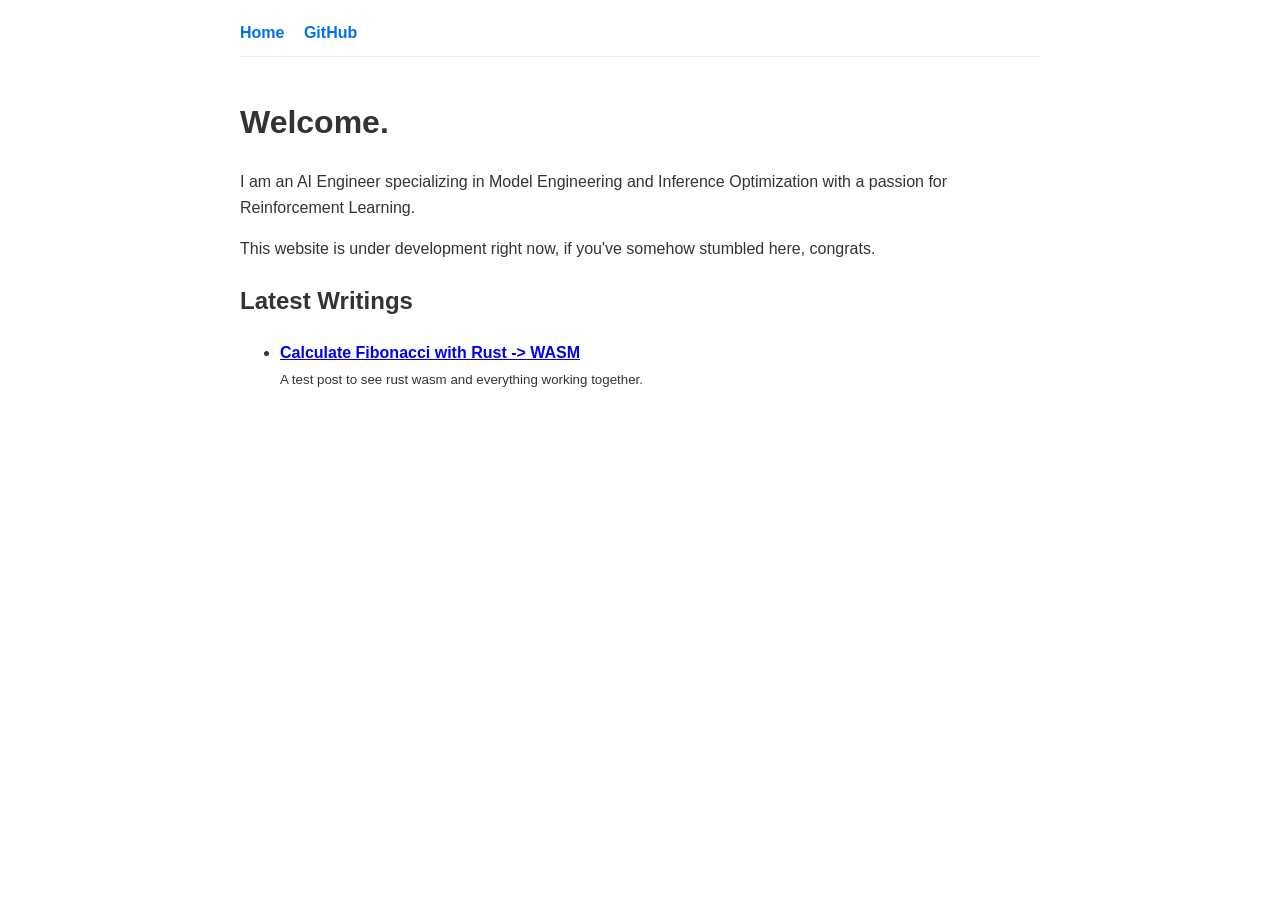
==== docs/index.html @ 1ff9081a "Initial commit, simple rust and wasm setup" ====
<!DOCTYPE html>
<html lang="en">

<head>
    <meta charset="UTF-8">
    <title>My AI Engineering Portfolio</title>
    <link rel="stylesheet" href="style.css">
</head>

<body>
    <nav>
        <a href="/">Home</a>
        <a href="https://github.com/denizay">GitHub</a>
    </nav>

    <header>
        <h1>Welcome.</h1>
        <p>I am an AI Engineer specializing in Model Engineering and Inference Optimization with a passion for
            Reinforcement Learning.</p>
        <p>This website is under development right now, if you've somehow stumbled here, congrats.</p>
    </header>

    <main>
        <h2>Latest Writings</h2>
        <ul>
            <li>
                <a href="/blog/fib-post.html">
                    <strong>Calculate Fibonacci with Rust -> WASM</strong>
                </a>
                <br>
                <small>A test post to see rust wasm and everything working together.</small>
            </li>
        </ul>
    </main>
</body>

</html>
---- docs/style.css ----
body {
    font-family: -apple-system, BlinkMacSystemFont, "Segoe UI", Roboto, sans-serif;
    max-width: 800px;
    margin: 0 auto;
    padding: 20px;
    line-height: 1.6;
    color: #333;
}

nav {
    margin-bottom: 40px;
    border-bottom: 1px solid #eee;
    padding-bottom: 10px;
}

nav a {
    margin-right: 15px;
    text-decoration: none;
    color: #0070f3;
    font-weight: bold;
}

nav a:hover {
    text-decoration: underline;
}

.card {
    border: 1px solid #ddd;
    padding: 20px;
    border-radius: 8px;
    margin-top: 20px;
    background: #f9f9f9;
}

button {
    background: #0070f3;
    color: white;
    border: none;
    padding: 8px 16px;
    border-radius: 4px;
    cursor: pointer;
}

button:hover {
    background: #0051a2;
}

input {
    padding: 8px;
    border: 1px solid #ccc;
    border-radius: 4px;
}
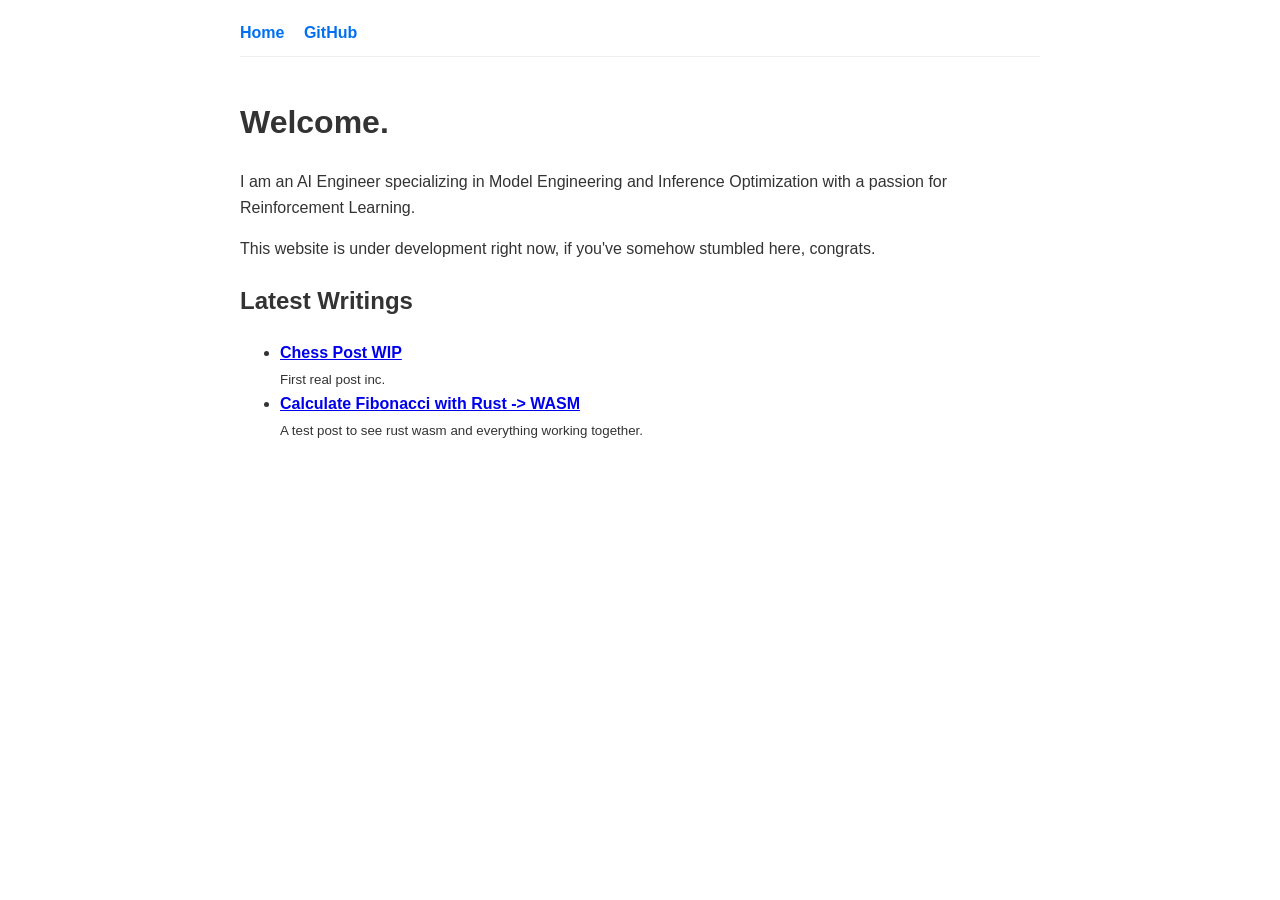
==== commit 349887ba: "chess engine mostly done" ====
--- a/docs/index.html
+++ b/docs/index.html
@@ -4,7 +4,7 @@
 <head>
     <meta charset="UTF-8">
     <title>My AI Engineering Portfolio</title>
-    <link rel="stylesheet" href="style.css">
+    <link rel="stylesheet" href="assets/css/style.css">
 </head>
 
 <body>
@@ -24,6 +24,13 @@
         <h2>Latest Writings</h2>
         <ul>
             <li>
+                <a href="/blog/chess.html">
+                    <strong>Chess Post WIP</strong>
+                </a>
+                <br>
+                <small>First real post inc.</small>
+            </li>
+            <li>
                 <a href="/blog/fib-post.html">
                     <strong>Calculate Fibonacci with Rust -> WASM</strong>
                 </a>
--- a/docs/assets/css/style.css
+++ b/docs/assets/css/style.css
@@ -0,0 +1,104 @@
+.chess-board {
+    display: grid;
+    /* Force exactly 8 columns AND 8 rows of equal size */
+    grid-template-columns: repeat(8, 1fr);
+    grid-template-rows: repeat(8, 1fr);
+
+    /* Responsive sizing */
+    width: 100%;
+    max-width: 400px;
+    /* Cap the size so it doesn't get huge */
+
+    /* Magic property: This forces the container itself to always be a perfect square */
+    aspect-ratio: 1 / 1;
+
+    border: 5px solid #333;
+    user-select: none;
+    margin: 0 auto;
+    /* Center the board */
+}
+
+.square {
+    width: 100%;
+    height: 100%;
+
+    /* Center the piece perfectly */
+    display: flex;
+    justify-content: center;
+    align-items: center;
+
+    /* Font adjustments */
+    font-size: 2.5rem;
+    /* Slightly smaller to ensure it fits */
+    line-height: 1;
+    /* Prevents font vertical spacing from pushing grid */
+    cursor: pointer;
+}
+
+/* Colors */
+.light {
+    background-color: #f0d9b5;
+    color: black;
+}
+
+.dark {
+    background-color: #b58863;
+    color: black;
+}
+
+.selected {
+    background-color: #7b61ff !important;
+}
+
+body {
+    font-family: -apple-system, BlinkMacSystemFont, "Segoe UI", Roboto, sans-serif;
+    max-width: 800px;
+    margin: 0 auto;
+    padding: 20px;
+    line-height: 1.6;
+    color: #333;
+}
+
+nav {
+    margin-bottom: 40px;
+    border-bottom: 1px solid #eee;
+    padding-bottom: 10px;
+}
+
+nav a {
+    margin-right: 15px;
+    text-decoration: none;
+    color: #0070f3;
+    font-weight: bold;
+}
+
+nav a:hover {
+    text-decoration: underline;
+}
+
+.card {
+    border: 1px solid #ddd;
+    padding: 20px;
+    border-radius: 8px;
+    margin-top: 20px;
+    background: #f9f9f9;
+}
+
+button {
+    background: #0070f3;
+    color: white;
+    border: none;
+    padding: 8px 16px;
+    border-radius: 4px;
+    cursor: pointer;
+}
+
+button:hover {
+    background: #0051a2;
+}
+
+input {
+    padding: 8px;
+    border: 1px solid #ccc;
+    border-radius: 4px;
+}
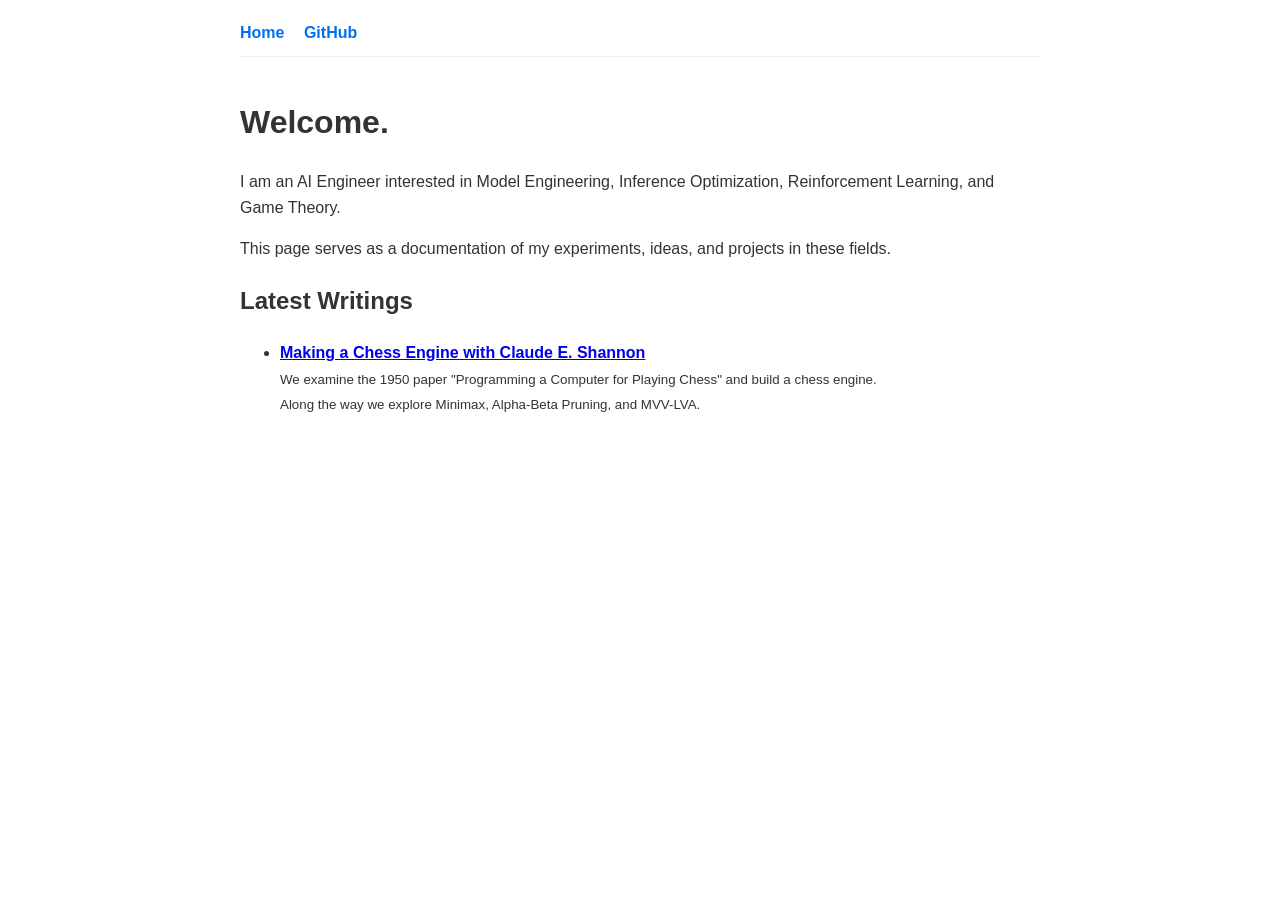
==== commit 83c2813a: "first blog post done, finally" ====
--- a/docs/index.html
+++ b/docs/index.html
@@ -15,9 +15,13 @@
 
     <header>
         <h1>Welcome.</h1>
-        <p>I am an AI Engineer specializing in Model Engineering and Inference Optimization with a passion for
-            Reinforcement Learning.</p>
-        <p>This website is under development right now, if you've somehow stumbled here, congrats.</p>
+        <p>
+            I am an AI Engineer interested in Model Engineering, Inference Optimization, Reinforcement Learning, and
+            Game Theory.
+        </p>
+        <p>
+            This page serves as a documentation of my experiments, ideas, and projects in these fields.
+        </p>
     </header>
 
     <main>
@@ -25,17 +29,12 @@
         <ul>
             <li>
                 <a href="/blog/chess.html">
-                    <strong>Chess Post WIP</strong>
+                    <strong>Making a Chess Engine with Claude E. Shannon</strong>
                 </a>
                 <br>
-                <small>First real post inc.</small>
-            </li>
-            <li>
-                <a href="/blog/fib-post.html">
-                    <strong>Calculate Fibonacci with Rust -> WASM</strong>
-                </a>
-                <br>
-                <small>A test post to see rust wasm and everything working together.</small>
+                <small>We examine the 1950 paper "Programming a Computer for Playing Chess" and build a chess
+                    engine.<br>
+                    Along the way we explore Minimax, Alpha-Beta Pruning, and MVV-LVA.</small>
             </li>
         </ul>
     </main>
--- a/docs/assets/css/style.css
+++ b/docs/assets/css/style.css
@@ -101,4 +101,453 @@
     padding: 8px;
     border: 1px solid #ccc;
     border-radius: 4px;
+}
+
+
+blockquote {
+    max-width: 50%;
+    margin: 30px auto;
+
+    font-style: italic;
+    color: #555;
+
+}
+
+/* This rule only applies if the screen is narrower than 768px (Phones & Tablets) */
+@media (max-width: 768px) {
+    blockquote {
+        max-width: 80%;
+    }
+}
+
+/* Specific style for the source/author text */
+blockquote .source {
+    display: block;
+    /* Forces it to its own line */
+    margin-top: 10px;
+    text-align: right;
+    /* Aligns to the right */
+
+    font-style: normal;
+    /* Removes italics for contrast */
+    font-size: 0.9rem;
+    /* Slightly smaller text */
+    color: #888;
+}
+
+/* --- Modern Controls Styling --- */
+
+.controls {
+    display: flex;
+    flex-wrap: wrap;
+    gap: 20px;
+    justify-content: space-between;
+    align-items: center;
+    margin-bottom: 20px;
+    padding-bottom: 20px;
+    border-bottom: 1px solid #eaeaea;
+}
+
+.settings-row,
+.actions-row {
+    display: flex;
+    align-items: center;
+    gap: 15px;
+    flex-wrap: wrap;
+}
+
+/* Custom Select Dropdown */
+.select-wrapper {
+    position: relative;
+    display: inline-block;
+}
+
+.select-wrapper select {
+    appearance: none;
+    background-color: white;
+    border: 1px solid #e0e0e0;
+    border-radius: 6px;
+    padding: 6px 30px 6px 12px;
+    font-size: 0.9rem;
+    color: #333;
+    cursor: pointer;
+    transition: all 0.2s ease;
+    box-shadow: 0 2px 4px rgba(0, 0, 0, 0.02);
+}
+
+.select-wrapper select:hover {
+    border-color: #0070f3;
+}
+
+/* Custom arrow for select */
+.select-wrapper::after {
+    content: "▼";
+    font-size: 0.6rem;
+    color: #888;
+    position: absolute;
+    right: 10px;
+    top: 50%;
+    transform: translateY(-50%);
+    pointer-events: none;
+}
+
+/* Toggle Switches */
+.toggle-control {
+    display: flex;
+    align-items: center;
+    cursor: pointer;
+    gap: 8px;
+    font-size: 0.9rem;
+    user-select: none;
+}
+
+.toggle-control input {
+    display: none;
+    /* Hide default checkbox */
+}
+
+.toggle-slider {
+    position: relative;
+    width: 36px;
+    height: 20px;
+    background-color: #ccc;
+    border-radius: 20px;
+    transition: 0.3s;
+}
+
+.toggle-slider:before {
+    content: "";
+    position: absolute;
+    height: 16px;
+    width: 16px;
+    left: 2px;
+    bottom: 2px;
+    background-color: white;
+    border-radius: 50%;
+    transition: 0.3s;
+    box-shadow: 0 1px 3px rgba(0, 0, 0, 0.3);
+}
+
+.toggle-control input:checked+.toggle-slider {
+    background-color: #0070f3;
+}
+
+.toggle-control input:checked+.toggle-slider:before {
+    transform: translateX(16px);
+}
+
+/* Typography for labels */
+.label-text {
+    font-weight: 500;
+    color: #555;
+    font-size: 0.9rem;
+}
+
+/* Buttons */
+.btn-primary {
+    background: #0070f3;
+    color: white;
+    border: none;
+    padding: 8px 16px;
+    border-radius: 6px;
+    font-weight: 600;
+    font-size: 0.9rem;
+    cursor: pointer;
+    transition: all 0.2s;
+    box-shadow: 0 2px 5px rgba(0, 112, 243, 0.2);
+    display: flex;
+    align-items: center;
+}
+
+.btn-primary:hover {
+    background: #0051a2;
+    transform: translateY(-1px);
+    box-shadow: 0 4px 8px rgba(0, 112, 243, 0.3);
+}
+
+.btn-primary:active {
+    transform: translateY(0);
+}
+
+/* Stats Pills (Timer & Evals) */
+.stats-container {
+    display: flex;
+    gap: 8px;
+}
+
+.stat-pill {
+    background: #f0f0f0;
+    color: #444;
+    padding: 4px 10px;
+    border-radius: 20px;
+    font-family: 'SF Mono', 'Menlo', 'Monaco', 'Courier New', monospace;
+    font-size: 0.8rem;
+    border: 1px solid #e0e0e0;
+    min-width: 60px;
+    text-align: center;
+}
+
+/* Mobile Adjustment */
+@media (max-width: 600px) {
+    .controls {
+        flex-direction: column;
+        align-items: flex-start;
+    }
+
+    .actions-row {
+        width: 100%;
+        justify-content: space-between;
+        margin-top: 10px;
+    }
+}
+
+
+/* --- Special Styling for Names --- */
+.person-name {
+    font-weight: 600;
+}
+
+/* --- Math Formula Styling --- */
+.math-formula {
+    font-family: "Times New Roman", Times, serif;
+    font-size: 1.3rem;
+    /* Slightly larger than normal text */
+    text-align: center;
+    background-color: #f8f9fa;
+    /* Light grey background for contrast */
+    padding: 15px;
+    margin: 20px 0;
+    border-radius: 6px;
+    border: 1px solid #e0e0e0;
+
+    /* Math styling nuances */
+    font-style: italic;
+    color: #333;
+    overflow-x: auto;
+    /* Allows scrolling on small mobile screens if needed */
+    white-space: nowrap;
+    /* Keeps the formula on one line if possible */
+}
+
+/* Optional: Make the numbers and symbols non-italic for "proper" notation, 
+   though usually not strictly necessary for a blog */
+.math-formula span {
+    font-style: normal;
+}
+
+
+/* --- Accordion Code Block (Card Style) --- */
+.code-accordion {
+    /* Match the .card class exactly */
+    background: #f9f9f9;
+    border: 1px solid #ddd;
+    border-radius: 8px;
+    /* Matches .card radius */
+    margin: 20px 0;
+    overflow: hidden;
+}
+
+.accordion-header {
+    background-color: transparent;
+    /* Blends with the container */
+    color: #333;
+    padding: 10px 20px;
+    /* Slightly tighter padding */
+    cursor: pointer;
+    display: flex;
+    justify-content: space-between;
+    align-items: center;
+    font-size: 0.9rem;
+    /* Subtle text size */
+    font-weight: 600;
+    border-bottom: 1px solid transparent;
+    /* Hidden by default */
+    transition: background-color 0.2s;
+}
+
+.accordion-header:hover {
+    background-color: rgba(0, 0, 0, 0.03);
+    /* Very subtle hover effect */
+}
+
+/* When open, add a separator line between header and code */
+.accordion-header.active {
+    border-bottom: 1px solid #ddd;
+    background-color: white;
+}
+
+.accordion-icon {
+    font-size: 1rem;
+    color: #888;
+    /* Greyed out icon so it's not distracting */
+    transition: transform 0.3s ease;
+}
+
+.accordion-header.active .accordion-icon {
+    transform: rotate(180deg);
+}
+
+.accordion-content {
+    display: none;
+}
+
+.accordion-content.open {
+    display: block;
+}
+
+/* Code area styling */
+.accordion-content pre {
+    margin: 0 !important;
+    border: none !important;
+    border-radius: 0 !important;
+    background-color: #f9f9f9 !important;
+    /* White bg for code to contrast slightly with the grey card */
+
+    /* Font adjustments */
+    font-size: 0.8rem !important;
+    /* Much smaller font as requested */
+    line-height: 1.5;
+    padding: 20px !important;
+}
+
+
+/* Add this to style.css */
+.blog-img {
+    /* CHANGED: Limit the image to 500px (or whatever size you prefer) */
+    max-width: 500px;
+
+    max-width: 300px;
+
+    /* ADDED: Ensures it fills the space on small mobile screens */
+    width: 100%;
+
+    height: auto;
+    /* Maintains aspect ratio */
+    display: block;
+    /* Removes bottom whitespace */
+    margin: 20px auto;
+    /* Centers the image with some vertical spacing */
+    border-radius: 8px;
+    /* Optional: matches your card border-radius */
+}
+
+/* Optional: Style the caption if you use Option B */
+figure figcaption {
+    text-align: center;
+    font-size: 0.9rem;
+    color: #666;
+    margin-top: 8px;
+    font-style: italic;
+}
+
+
+/* Special style for technical quotes from the paper */
+blockquote.paper-excerpt {
+    max-width: 100%;
+    /* Override the default 50% width so the list fits */
+    font-style: normal;
+    /* Keep text upright (not italic) for readability */
+    color: #333;
+    /* Darker text for readability */
+    background-color: #f1f5f9;
+    /* Subtle blue-grey background */
+    border-left: 5px solid #0070f3;
+    /* The blue "Quote" bar */
+    padding: 20px 25px;
+    /* Inner spacing */
+    margin: 30px 0;
+    /* Outer spacing */
+    border-radius: 0 8px 8px 0;
+    /* Rounded corners on the right */
+}
+
+/* Clean up the list inside the quote */
+.paper-excerpt .program-list {
+    list-style-type: none;
+    /* Remove default bullets */
+    padding-left: 0;
+    margin: 15px 0;
+}
+
+.paper-excerpt .program-list li {
+    margin-bottom: 8px;
+    padding-left: 10px;
+}
+
+html {
+    scroll-behavior: smooth;
+    scroll-padding-top: 20px;
+    /* Adds a little breathing room after scrolling */
+}
+
+.internal-code-link {
+    color: #0070f3;
+    text-decoration: none;
+    border-bottom: 1px dashed #0070f3;
+    /* Distinctive style for internal jumps */
+    cursor: pointer;
+}
+
+.internal-code-link:hover {
+    background-color: rgba(0, 112, 243, 0.1);
+}
+
+
+/* GitHub Card Style */
+.github-card {
+    display: flex;
+    align-items: center;
+    background-color: #24292e;
+    /* GitHub Dark BG */
+    color: white;
+    padding: 12px 16px;
+    border-radius: 8px;
+    text-decoration: none;
+    margin: 20px 0;
+    transition: transform 0.2s, box-shadow 0.2s;
+    max-width: 100%;
+    /* Or set a fixed width like 500px */
+}
+
+.github-card:hover {
+    transform: translateY(-2px);
+    box-shadow: 0 4px 12px rgba(0, 0, 0, 0.15);
+    text-decoration: none;
+}
+
+.github-icon {
+    margin-right: 15px;
+    display: flex;
+    align-items: center;
+}
+
+.github-content {
+    display: flex;
+    flex-direction: column;
+    flex: 1;
+}
+
+.repo-name {
+    font-weight: 600;
+    font-size: 0.95rem;
+    color: #fff;
+}
+
+.file-name {
+    font-size: 0.8rem;
+    color: #aaa;
+    font-family: monospace;
+    margin-top: 2px;
+}
+
+.github-arrow {
+    font-weight: bold;
+    color: #aaa;
+    margin-left: 10px;
+    transition: transform 0.2s;
+}
+
+.github-card:hover .github-arrow {
+    transform: translateX(3px);
+    color: white;
 }
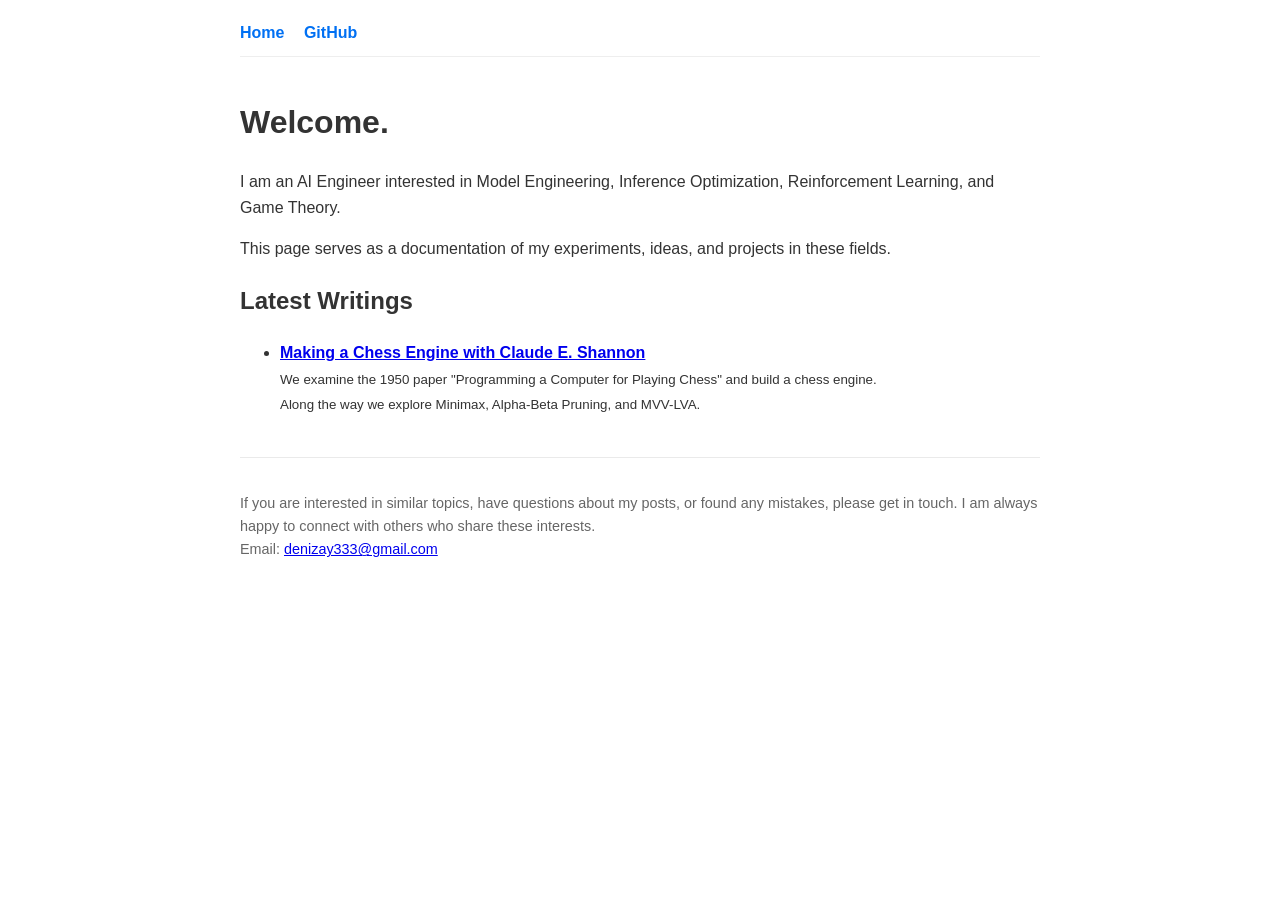
==== commit 92f9ecf6: "update main page, try to fix board for mobile" ====
--- a/docs/index.html
+++ b/docs/index.html
@@ -3,7 +3,7 @@
 
 <head>
     <meta charset="UTF-8">
-    <title>My AI Engineering Portfolio</title>
+    <title>Denizay</title>
     <link rel="stylesheet" href="assets/css/style.css">
 </head>
 
@@ -37,6 +37,14 @@
                     Along the way we explore Minimax, Alpha-Beta Pruning, and MVV-LVA.</small>
             </li>
         </ul>
+        <div style="margin-top: 40px; border-top: 1px solid #eaeaea; padding-top: 20px;">
+            <p style="font-size: 0.9em; color: #666;">
+                If you are interested in similar topics, have questions about my posts, or found any mistakes, please
+                get in touch.
+                I am always happy to connect with others who share these interests.<br>
+                Email: <a href="mailto:denizay333@gmail.com">denizay333@gmail.com</a>
+            </p>
+        </div>
     </main>
 </body>
 
--- a/docs/assets/css/style.css
+++ b/docs/assets/css/style.css
@@ -16,6 +16,7 @@
     user-select: none;
     margin: 0 auto;
     /* Center the board */
+    box-sizing: border-box;
 }
 
 .square {
@@ -28,11 +29,18 @@
     align-items: center;
 
     /* Font adjustments */
-    font-size: 2.5rem;
+    font-size: clamp(1.5rem, 9vw, 3rem);
+    min-width: 0;
+    overflow: hidden;
+
     /* Slightly smaller to ensure it fits */
     line-height: 1;
     /* Prevents font vertical spacing from pushing grid */
     cursor: pointer;
+
+    color: transparent !important;
+    text-shadow: 0 0 0 black;
+    font-family: "Segoe UI Symbol", "DejaVu Sans", sans-serif;
 }
 
 /* Colors */
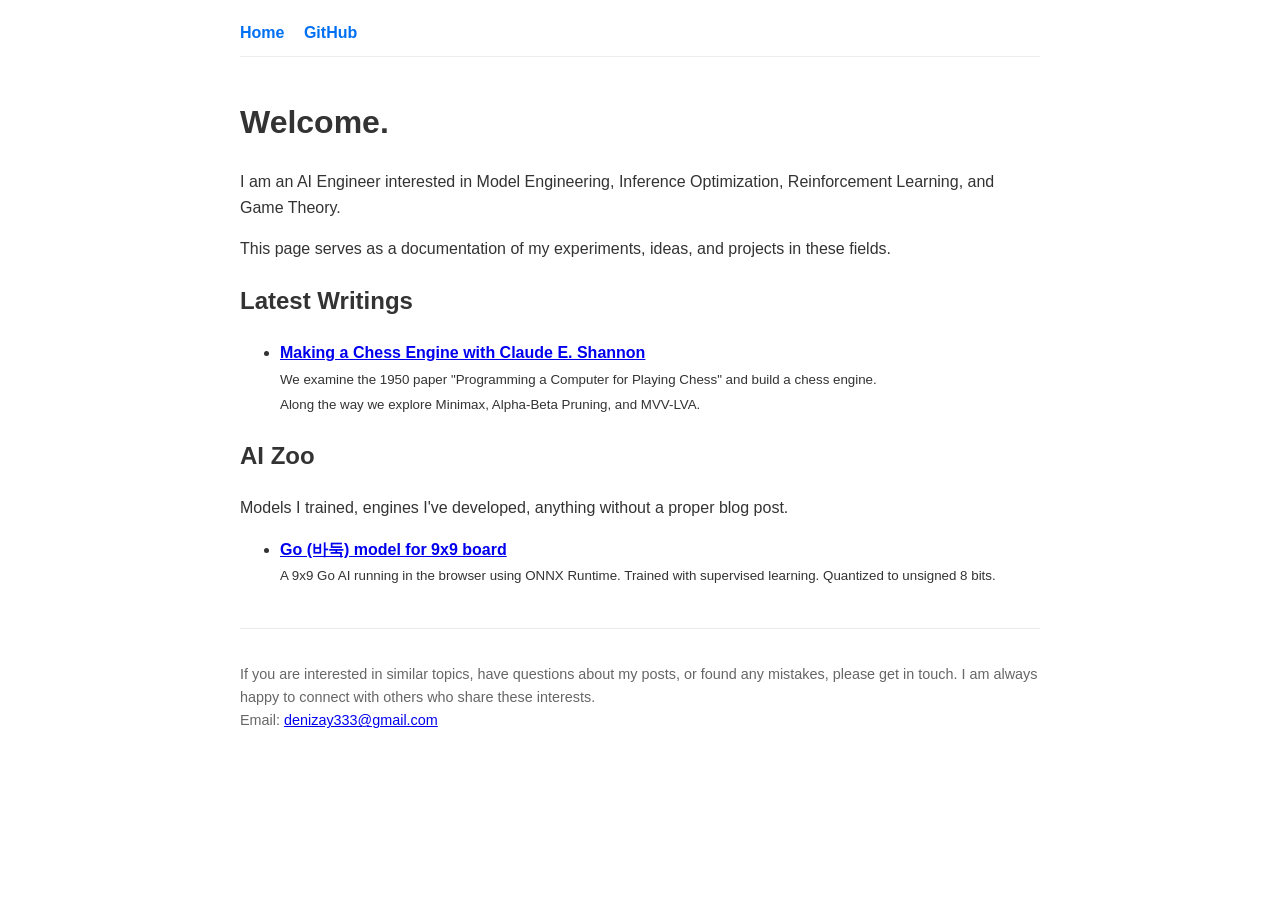
==== commit 17c572f7: "baduk post ready" ====
--- a/docs/index.html
+++ b/docs/index.html
@@ -37,6 +37,18 @@
                     Along the way we explore Minimax, Alpha-Beta Pruning, and MVV-LVA.</small>
             </li>
         </ul>
+        <h2>AI Zoo</h2>
+        Models I trained, engines I've developed, anything without a proper blog post.
+        <ul>
+            <li>
+                <a href="/blog/baduk.html">
+                    <strong>Go (바둑) model for 9x9 board</strong>
+                </a>
+                <br>
+                <small>A 9x9 Go AI running in the browser using ONNX Runtime. Trained with supervised learning.
+                    Quantized to unsigned 8 bits.</small>
+            </li>
+        </ul>
         <div style="margin-top: 40px; border-top: 1px solid #eaeaea; padding-top: 20px;">
             <p style="font-size: 0.9em; color: #666;">
                 If you are interested in similar topics, have questions about my posts, or found any mistakes, please
